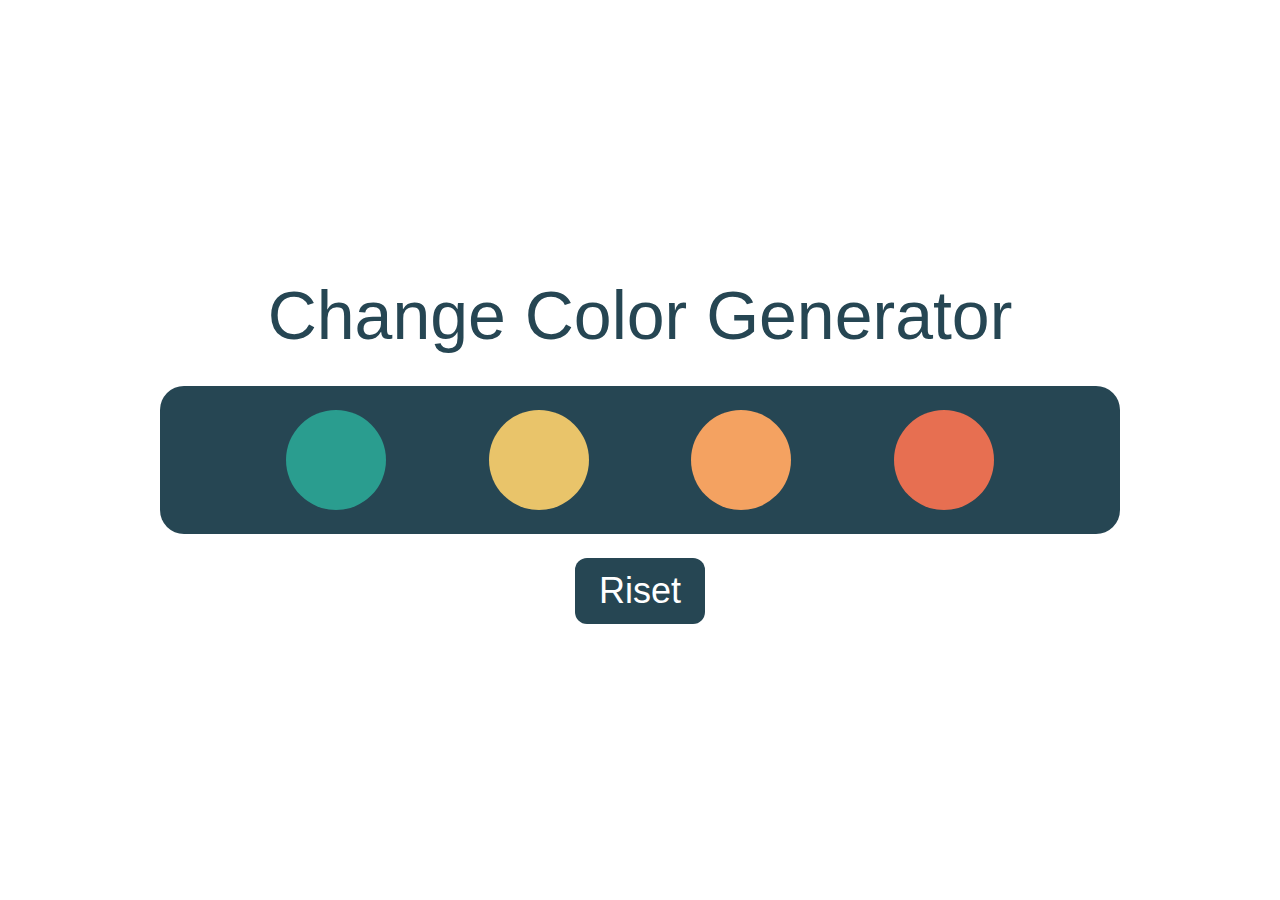
==== index.html @ c09400d3 "fisrt commit" ====
<!DOCTYPE html>
<html lang="en">
  <head>
    <meta charset="UTF-8" />
    <meta http-equiv="X-UA-Compatible" content="IE=edge" />
    <meta name="viewport" content="width=device-width, initial-scale=1.0" />
    <title>Change Color Backround</title>
    <link rel="stylesheet" href="style.css" />
  </head>
  <body>
    <div class="container">
      <div class="title" id="title">Change Color Generator</div>
      <div class="box charcoal">
        <div class="circle persian-green"></div>
        <div class="circle saffron"></div>
        <div class="circle sandy-brown"></div>
        <div class="circle burnt-sienna"></div>
      </div>
      <div class="btn-reset charcoal">Riset</div>
    </div>

    <script>
      const circles = document.querySelectorAll(".circle");
      const btnRiset = document.querySelector(".btn-reset");
      const title = document.getElementById("title");

      circles.forEach((circle) => {
        changeBackround(circle);
      });

      btnRiset.addEventListener("click", () => {
        location.reload();
      });

      function changeBackround(item) {
        item.addEventListener("click", ({ target }) => {
          //cek apakah circlenny ada class yang warnanya tabrakan dengan backround
          if (item.className.includes("persian-green")) {
            title.classList.add("white");
          } else {
            title.classList.remove("white");
          }
          //ganti backround
          const { backgroundColor } = getComputedStyle(target);
          document.body.style.backgroundColor = backgroundColor;
        });
      }
    </script>
  </body>
</html>
---- style.css ----
*,
html,
body {
  margin: 0;
  padding: 0;
  box-sizing: border-box;
  font-family: Verdana, Geneva, Tahoma, sans-serif;
  font-size: 1.5rem;
}

body {
  transition: all 0.17s;
}

.title {
  font-weight: 1000px;
  font-size: 68px;
  font-family: Verdana, Geneva, Tahoma, sans-serif;
  padding-bottom: 32px;
  color: #264653;
}

.container {
  width: 100%;
  height: 100vh;
  display: flex;
  flex-direction: column;
  justify-content: center;
  align-items: center;
}

.box {
  width: 75%;
  padding: 24px;
  background-color: red;
  border-radius: 24px;
  display: flex;
  justify-content: space-evenly;
}

.circle {
  width: 100px;
  height: 100px;
  border-radius: 50%;
  cursor: pointer;
}

.btn-reset {
  padding: 12px 24px;
  margin-top: 24px;
  cursor: pointer;
  border-radius: 12px;
  color: white;
}


.charcoal {
  background-color: #264653;
}
.persian-green {
  background-color: #2a9d8f;
}
.saffron {
  background-color: #e9c46a;
}
.sandy-brown {
  background-color: #f4a261;
}
.burnt-sienna {
  background-color: #e76f51;
}
.white {
  color: white;
}
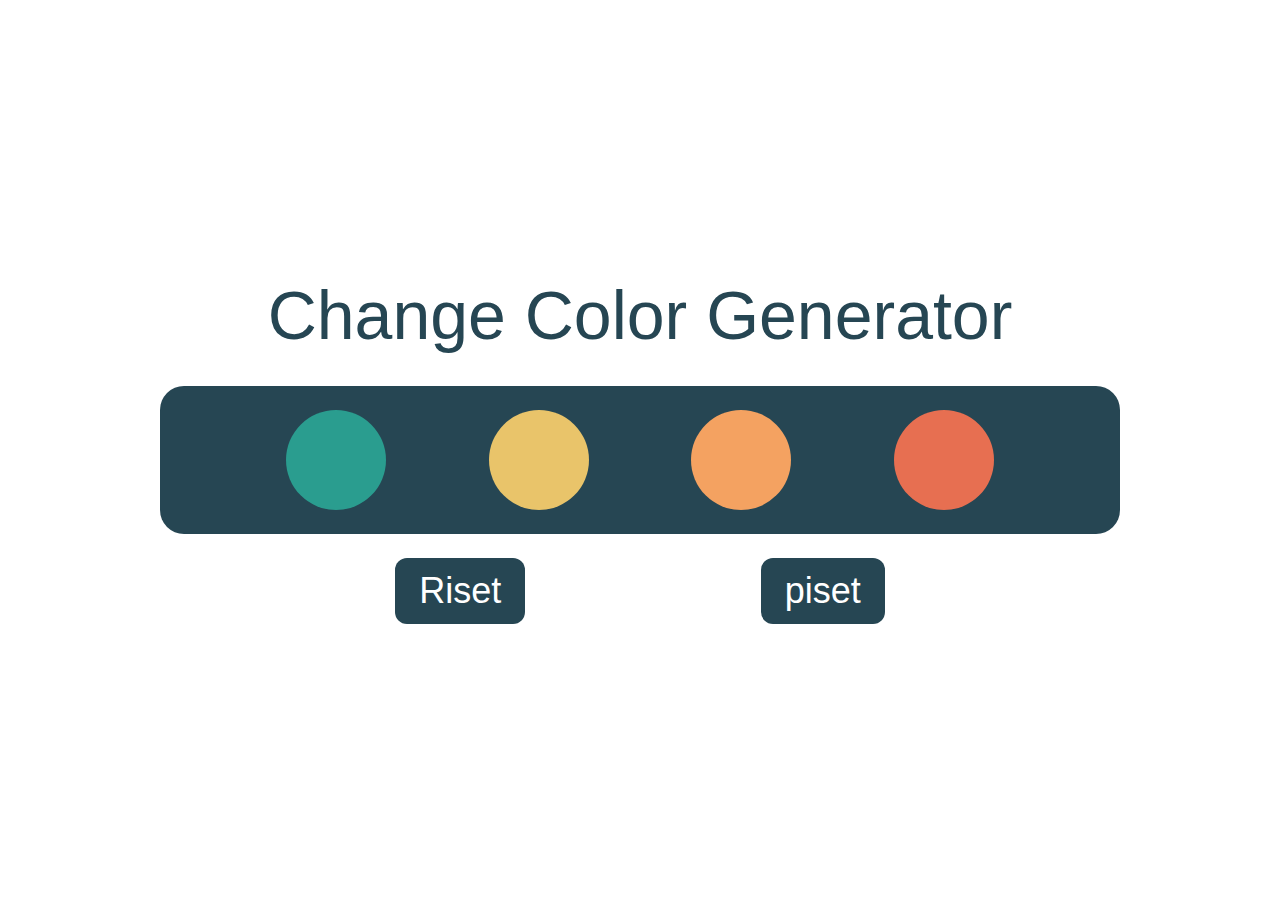
==== commit efe3fccd: "hhh" ====
--- a/index.html
+++ b/index.html
@@ -16,20 +16,30 @@
         <div class="circle sandy-brown"></div>
         <div class="circle burnt-sienna"></div>
       </div>
-      <div class="btn-reset charcoal">Riset</div>
+       <div class="box1">
+        <div class="btn-reset charcoal">Riset</div>
+        <div class="link charcoal">piset</div>
+        </div>
     </div>
+    <!-- <button class="link">sfsfdsf</button> -->
 
     <script>
       const circles = document.querySelectorAll(".circle");
       const btnRiset = document.querySelector(".btn-reset");
       const title = document.getElementById("title");
+      const buttonLink = document.querySelector(".link")
 
       circles.forEach((circle) => {
         changeBackround(circle);
       });
 
       btnRiset.addEventListener("click", () => {
-        location.reload();
+        document.body.style.backgroundColor = "white";
+        title.classList.remove("white");
+      });
+
+      buttonLink.addEventListener("click", () => {
+        window.location.href = "test.html"
       });
 
       function changeBackround(item) {
--- a/style.css
+++ b/style.css
@@ -38,6 +38,13 @@
   justify-content: space-evenly;
 }
 
+.box1 {
+  width: 75%;
+  border-radius: 24px;
+  display: flex;
+  justify-content: space-evenly;
+}
+
 .circle {
   width: 100px;
   height: 100px;
@@ -53,6 +60,13 @@
   color: white;
 }
 
+.link {
+  padding: 12px 24px;
+  margin-top: 24px;
+  cursor: pointer;
+  border-radius: 12px;
+  color: white;
+}
 
 .charcoal {
   background-color: #264653;
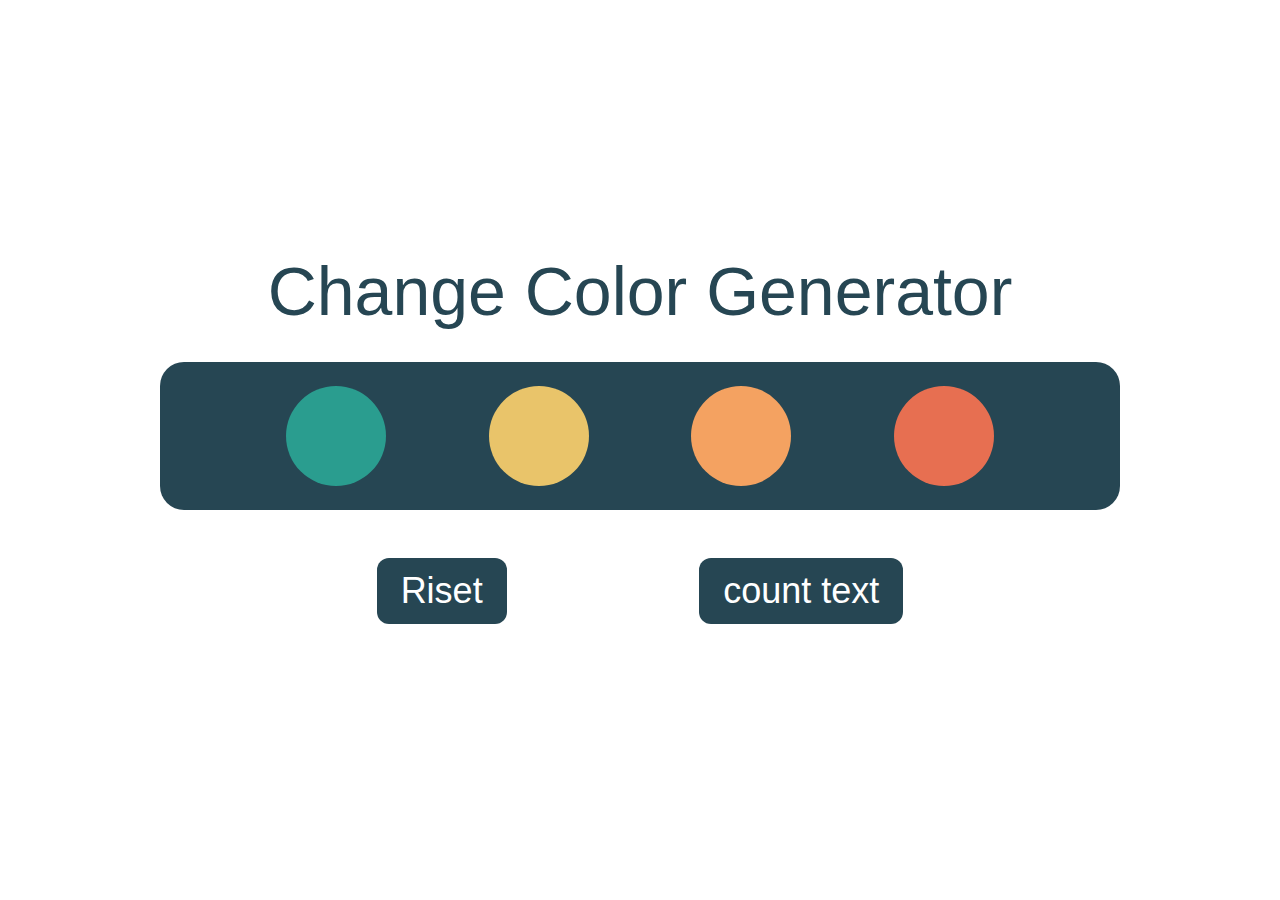
==== commit d65fc3f2: "Update count text" ====
--- a/index.html
+++ b/index.html
@@ -16,45 +16,11 @@
         <div class="circle sandy-brown"></div>
         <div class="circle burnt-sienna"></div>
       </div>
-       <div class="box1">
-        <div class="btn-reset charcoal">Riset</div>
-        <div class="link charcoal">piset</div>
+       <div class="box ">
+        <div class="reset btn charcoal" id="btn-reset">Riset</div>
+        <div class="btn charcoal" id="btn-count">count text</div>
         </div>
     </div>
-    <!-- <button class="link">sfsfdsf</button> -->
-
-    <script>
-      const circles = document.querySelectorAll(".circle");
-      const btnRiset = document.querySelector(".btn-reset");
-      const title = document.getElementById("title");
-      const buttonLink = document.querySelector(".link")
-
-      circles.forEach((circle) => {
-        changeBackround(circle);
-      });
-
-      btnRiset.addEventListener("click", () => {
-        document.body.style.backgroundColor = "white";
-        title.classList.remove("white");
-      });
-
-      buttonLink.addEventListener("click", () => {
-        window.location.href = "test.html"
-      });
-
-      function changeBackround(item) {
-        item.addEventListener("click", ({ target }) => {
-          //cek apakah circlenny ada class yang warnanya tabrakan dengan backround
-          if (item.className.includes("persian-green")) {
-            title.classList.add("white");
-          } else {
-            title.classList.remove("white");
-          }
-          //ganti backround
-          const { backgroundColor } = getComputedStyle(target);
-          document.body.style.backgroundColor = backgroundColor;
-        });
-      }
-    </script>
+    <script src="index.js" ></script>
   </body>
 </html>
--- a/style.css
+++ b/style.css
@@ -10,6 +10,18 @@
 
 body {
   transition: all 0.17s;
+}
+
+
+textarea {
+  height: 300px;
+  width: 100%;
+  overflow: hidden;
+  padding: 12px 12px;
+  border: 2px solid #ccc;
+  border-radius: 4px;
+  background-color: #f8f8f8;
+  font-size: 16px;
 }
 
 .title {
@@ -32,14 +44,6 @@
 .box {
   width: 75%;
   padding: 24px;
-  background-color: red;
-  border-radius: 24px;
-  display: flex;
-  justify-content: space-evenly;
-}
-
-.box1 {
-  width: 75%;
   border-radius: 24px;
   display: flex;
   justify-content: space-evenly;
@@ -52,7 +56,7 @@
   cursor: pointer;
 }
 
-.btn-reset {
+.btn {
   padding: 12px 24px;
   margin-top: 24px;
   cursor: pointer;
@@ -60,29 +64,35 @@
   color: white;
 }
 
-.link {
-  padding: 12px 24px;
-  margin-top: 24px;
-  cursor: pointer;
-  border-radius: 12px;
-  color: white;
-}
 
 .charcoal {
   background-color: #264653;
 }
+
 .persian-green {
   background-color: #2a9d8f;
 }
+
 .saffron {
   background-color: #e9c46a;
 }
+
 .sandy-brown {
   background-color: #f4a261;
 }
+
 .burnt-sienna {
   background-color: #e76f51;
 }
+
 .white {
   color: white;
 }
+
+.bg-white {
+  background: #f8f8f8;
+}
+
+.border-none {
+  border: none;
+}
